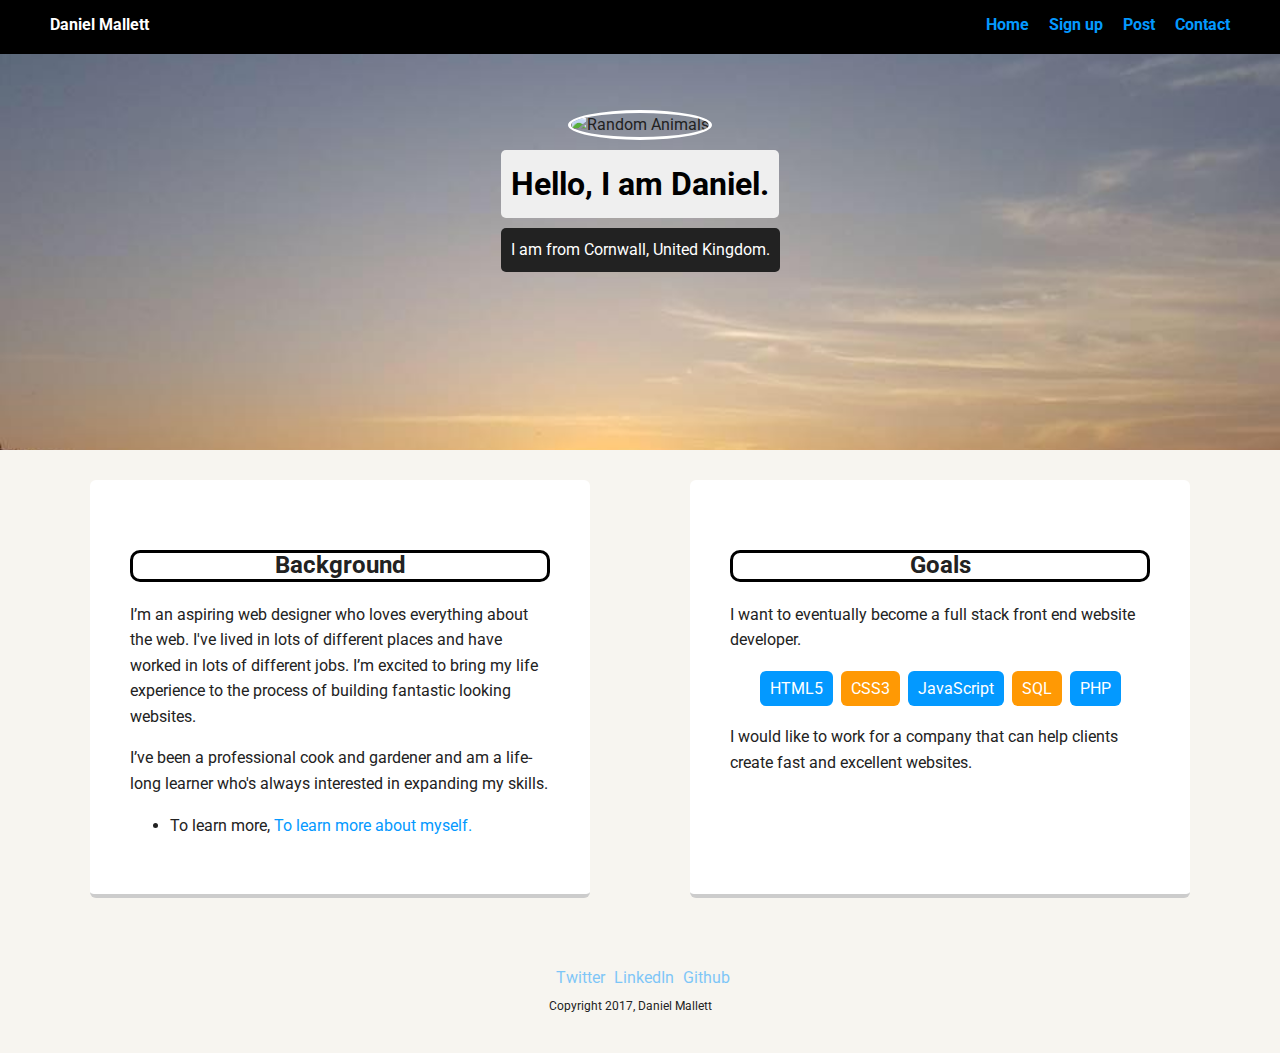
==== index.html @ f03a5b1f "Initial commit" ====
<!doctype html>
<html lang="en">
<head>
    <meta charset="utf-8">
    <title>Daniel Mallett Website Developer</title>
    <meta name="viewport" content="width=device-width", initial-scale=1.0>
    <link rel="stylesheet" href="normalize.css">
    <link rel="stylesheet" href="styles.css">

    <link href="https://fonts.googleapis.com/css?family=Muli%7CRoboto:400,300,500,700,900" rel="stylesheet">
</head>
  <body>
    <div class="main-nav">
        <ul class="nav">
            <li class="name"> Daniel Mallett</li>
            <li><a href="index.html">Home</a></li>
            <li><a href="signup.html">Sign up</a></li>
            <li><a href="#">Post</a></li>
            <li><a href="#">Contact</a></li>
      </ul>
    </div>

    <header>
      <img src="http://placeimg.com/400/400/animals" alt="Random Animals" class="profile-image">
      <h1 class="tag name"> Hello, I am Daniel.</h1>
      <p class="tag location"> I am from Cornwall, United Kingdom.</p>
    </header>

    <main class="flex">
        <div class="card">
          <h2 class="card-title">Background</h2>
          <p> I’m an aspiring web designer who loves everything about the web. I've lived in lots of different places and have worked in lots of different jobs. I’m excited to bring my life experience to the process of building fantastic looking websites.</p>
          <p>I’ve been a professional cook and gardener and am a life-long learner who's always interested in expanding my skills.</p>
    <ul>
      <!--Put in an about.html link when the page has been made. -->
      <li>To learn more, <a href="#"> To learn more about myself.</a></li>
    </ul>

      </div>

<div class="card">
    <h2 class="card-title"> Goals</h2>
    <p> I want to eventually become a full stack front end website developer.</p>
    <ul class="skills">
       <li>HTML5</li>
       <li>CSS3</li>
       <li>JavaScript</li>
       <li>SQL</li>
       <li>PHP</li>
    </ul>
      <p>I would like to work for a company that can help clients create fast and excellent websites.</p>
</div>

</main>

<footer>
    <ul>
      <!-- using target="_blank" opens the link into a new tab</-->
        <li><a href="http://www.twitter.com/masterdannyboy" target="_blank" class="social twitter">Twitter</a></li>
        <li><a href="#" class="social linkedin">LinkedIn</a></li>
        <li><a href="#" class="social github">Github</a></li>
    </ul>
    <p class="copyright">Copyright 2017, Daniel Mallett</p>
    </footer>

  </body>
  </html>
---- styles.css ----
/* Global Layout Set-up*/
* {
  box-sizing: border-box;
}

body {
  margin: 0;
  padding: 0;
  text-align: center;
  font-family: 'Roboto', sans-serif;
  color: #222;
  background: #f7f5f0;
}
/*Link Styles*/

a {
  text-decoration: none;
  color: #0499ff;
}

a:hover {
  color: #6633ff;
}

/*Section Styles*/
.main-nav {
  width: 100%;
  background: black;
  min-height: 30px;
  padding: 10px;
  position: fixed;
  text-align: center;
}

.nav {
  display: flex;
  justify-content: space-around;
  font-weight: 700;
  list-style-type: none;
  margin: 0 auto;
  padding: 0;
}

.nav .name {
  display: none;
}

.nav li {
  padding: 5px 10px 10px 10px;
}

.nav a {
  transition: all .5s;
}

.nav a:hover {
  color: white;
}

header {
  text-align: center;
  background: url('images/cornwall.jpg') no-repeat top center ;
  background-size: cover;
  overflow: hidden;
  padding-top: 60px;
}

header {
  line-height: 1.5;
}

header .profile-image {
  margin-top: 50px;
  width: 150px;
  height: 150px;
  border-radius: 50%;
  border: 3px solid white;
  transition: all .5s;
}

header .profile-image:hover {
  transform: scale(1.2) rotate(360deg);
}

.tag {
  background-color: #efefef;
  color: black;
  padding: 10px;
  border-radius: 5px;
  display: table;
  margin: 10px auto;
}

.location {
  background-color: #222;
  color: white;
}

.card {
  margin: 30px;
  padding: 20px 40px 40px;
  max-width: 500px;
  text-align: left;
  background: #fff;
  border-bottom: 4px solid #ccc;
  border-radius: 6px;
}

.card:hover {
  border-color: #ff99ff;
}
/* using the class skills allows us to change the alignment of the
skills list so that both lists are side by side.*/
ul.skills {
  padding: 0;
  text-align: center;
}

.skills li {
  border-radius: 6px;
  display: inline-block;
  background: #ff9904;
  color: white;
  padding: 5px 10px;
  margin: 2px;
}

.skills li:nth-child(odd){
  background: #0399ff;
}

footer .copyright {
  top: -8px;
  margin-right: 20px;
  font-size: .75em;
}

footer ul {
  list-style-type: none;
  margin: 0;
  padding: 0;
}

footer ul li {
  display: inline-block;
}

a.social {
  display: inline;
  text-indent: -99px;
  margin-left: 5px;
  width: 30px;
  height: 30px;
  background-size: 30px 30px;
  opacity: .5;
  transition: all;
}

/*a.twitter {
  background-image: url(images/twitter.svg);
}
a.linkedin {
  background-image: url(images/linkedin.svg);
}
a.github {
  background-image: url(images/github.svg);
}*/
a.social:hover {
  opacity: 1;
}

.clearfix {
  clear: both;
}

/* Styles for larger screens */
@media screen and (min-width: 720px){

  .flex {
    display: flex;
    max-width: 1200px;
    justify-content: space-around;
    margin: 0 auto;
  }

  header {
    min-height: 450px;
  }

  .nav {
    max-width: 1200px;
  }

  .nav .name {
    display: block;
    margin-right: auto;
    color: white;
  }

  main {
    line-height: 1.6em;
  }

  footer {
    font-size: 1.3em
    max-width 1200px;
    margin: 40px auto;
  }

}

h3 {
  color: blue;
  letter-spacing: 1.5px;
}

.card-title {
  text-align: center;
  border: solid black 3px;
  border-radius: 10px;
  margin-top: 50px;
}
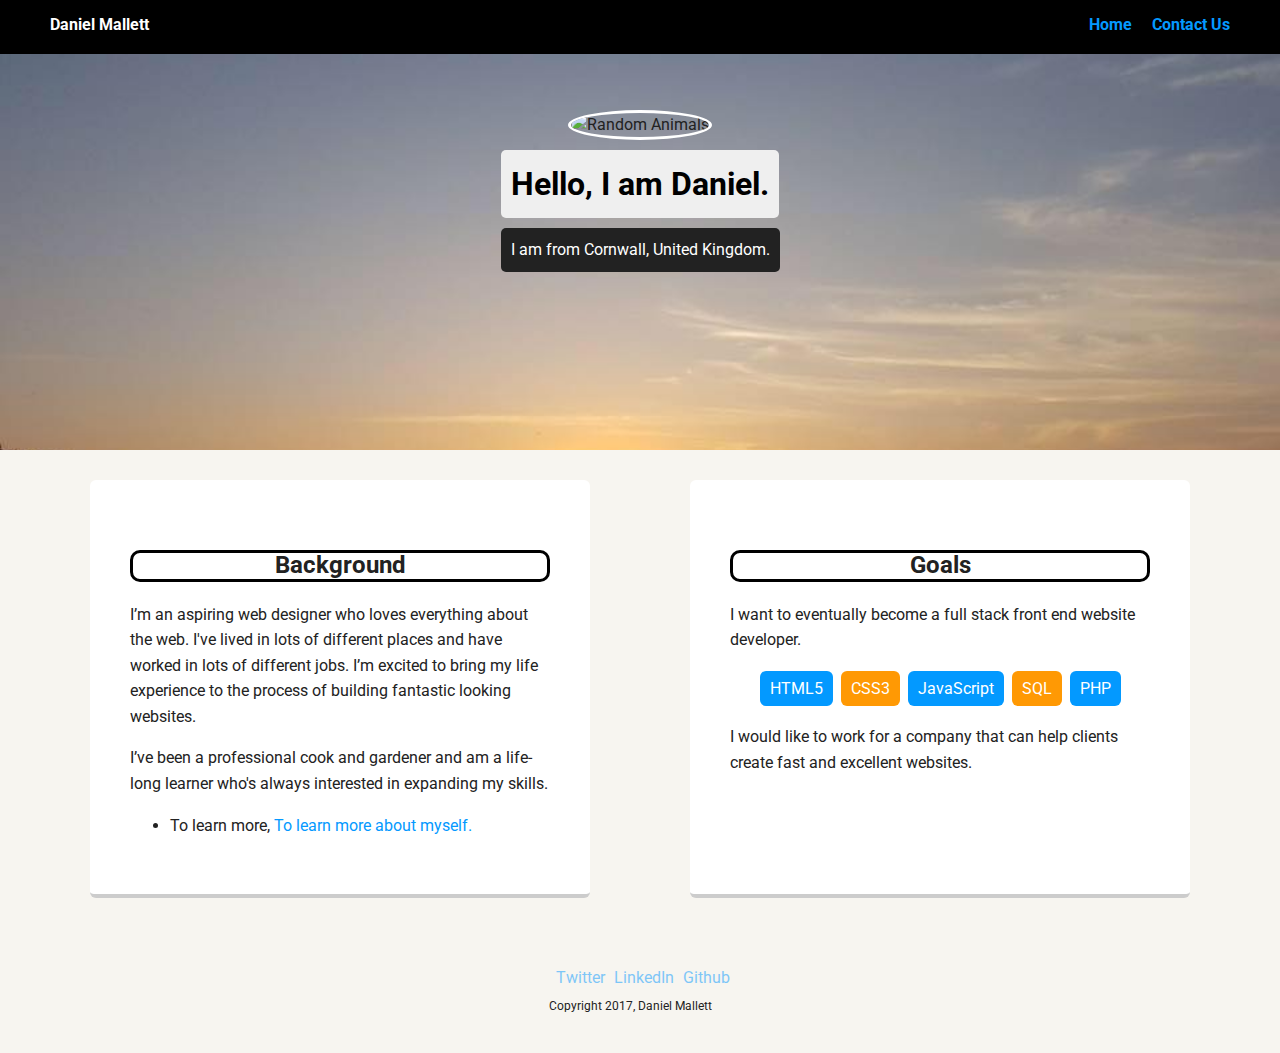
==== commit fd663acd: "Got rid of links." ====
--- a/index.html
+++ b/index.html
@@ -14,9 +14,7 @@
         <ul class="nav">
             <li class="name"> Daniel Mallett</li>
             <li><a href="index.html">Home</a></li>
-            <li><a href="signup.html">Sign up</a></li>
-            <li><a href="#">Post</a></li>
-            <li><a href="#">Contact</a></li>
+            <li><a href="signup.html">Contact Us</a></li>
       </ul>
     </div>
 
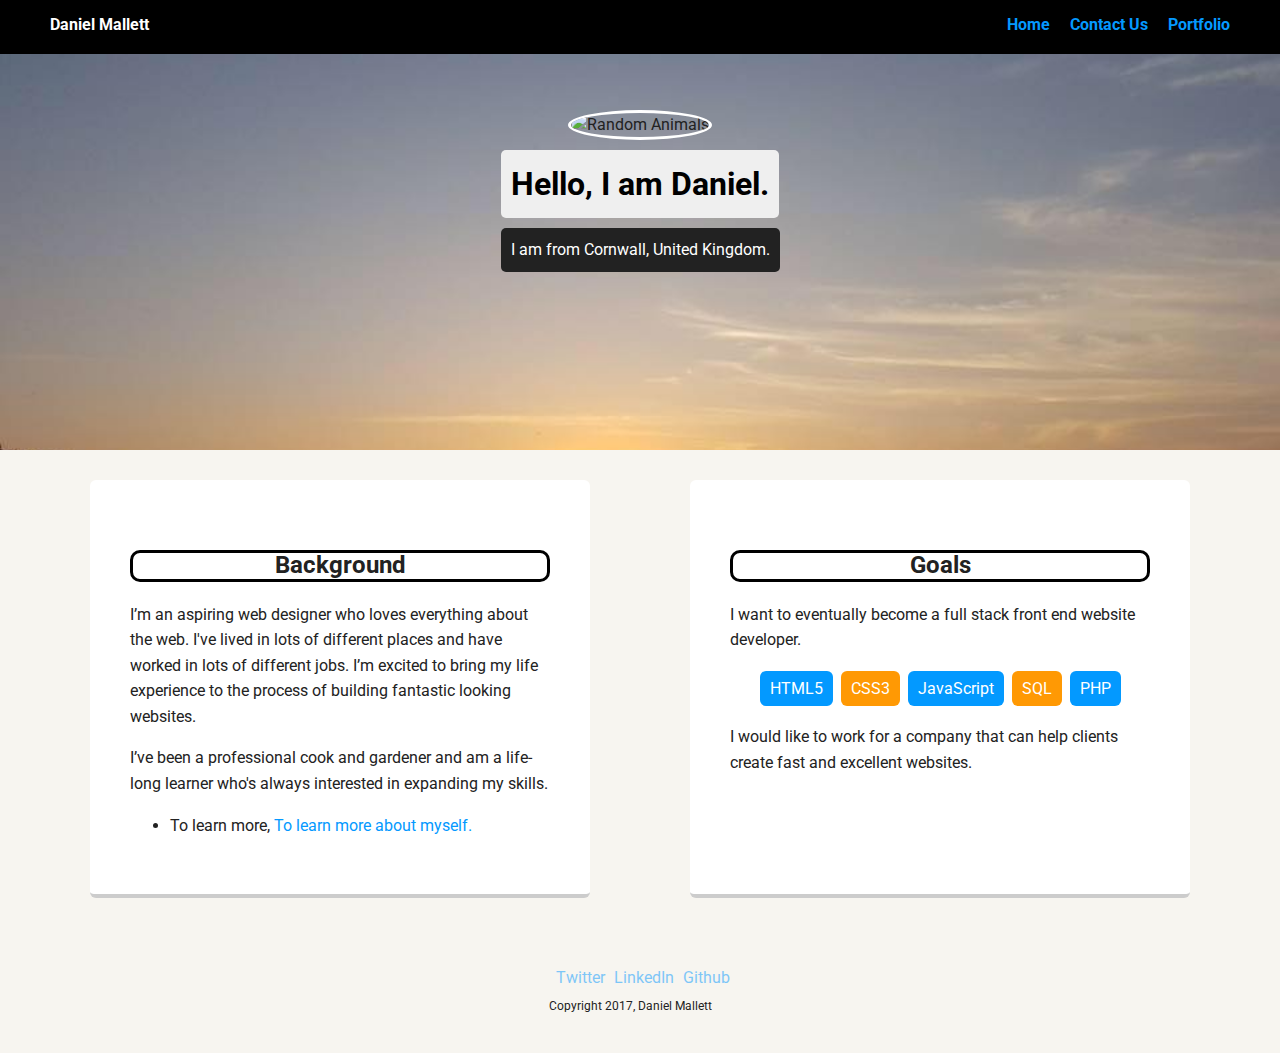
==== commit 346ba2b6: "added a portfolio page" ====
--- a/index.html
+++ b/index.html
@@ -14,7 +14,8 @@
         <ul class="nav">
             <li class="name"> Daniel Mallett</li>
             <li><a href="index.html">Home</a></li>
-            <li><a href="signup.html">Contact Us</a></li>
+            <li><a href="contact.html">Contact Us</a></li>
+            <li><a href="portfolio.html"> Portfolio</a></li>
       </ul>
     </div>
 
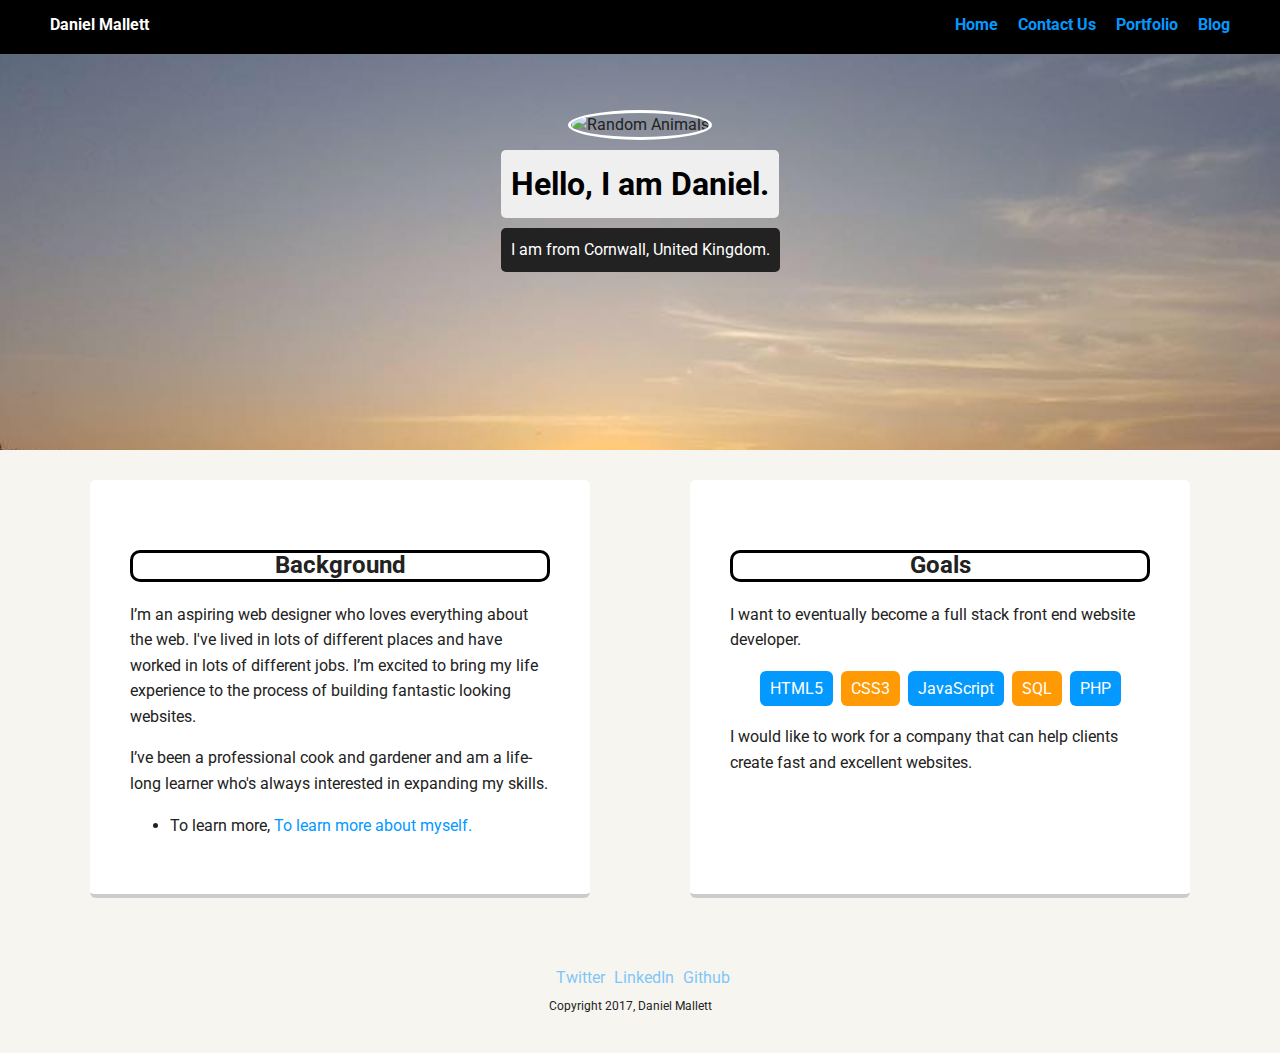
==== commit c0168687: "added a blog link to the webiste." ====
--- a/index.html
+++ b/index.html
@@ -16,6 +16,7 @@
             <li><a href="index.html">Home</a></li>
             <li><a href="contact.html">Contact Us</a></li>
             <li><a href="portfolio.html"> Portfolio</a></li>
+            <li><a href="https://medium.com/@MasterDannyboy" target="_blank" nofollow>Blog</a></li>
       </ul>
     </div>
 
